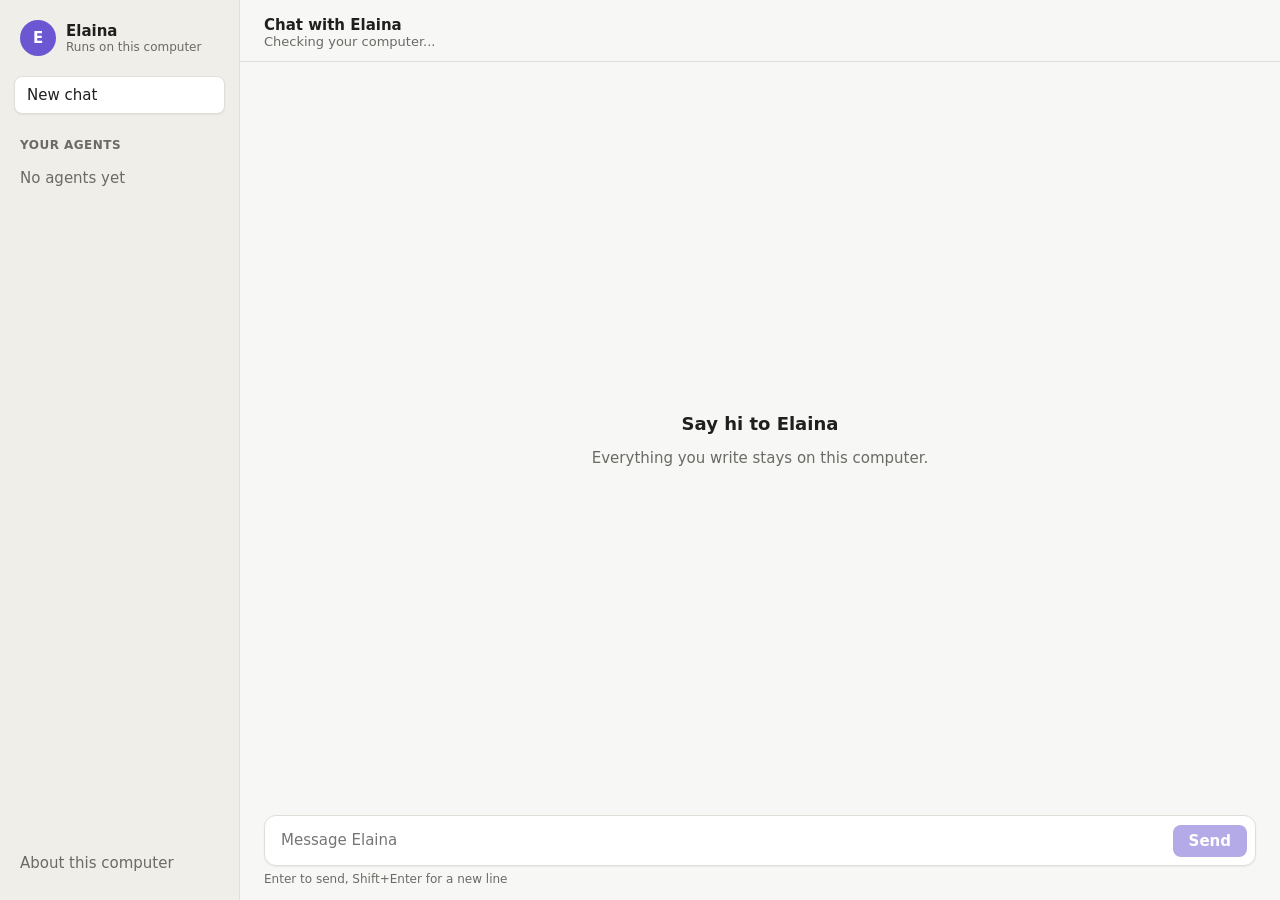
==== concierge/ui/web/index.html @ 96bae10e "Add desktop chat window (pywebview)" ====
<!doctype html>
<html lang="en">
<head>
  <meta charset="utf-8">
  <meta name="viewport" content="width=device-width, initial-scale=1">
  <title>Elaina</title>
  <link rel="stylesheet" href="style.css">
</head>
<body>
  <aside class="sidebar">
    <div class="brand">
      <div class="avatar" aria-hidden="true">E</div>
      <div>
        <div class="brand-name">Elaina</div>
        <div class="brand-sub">Runs on this computer</div>
      </div>
    </div>
    <button id="new-chat" class="sidebar-button" type="button">New chat</button>
    <h2 class="sidebar-heading">Your agents</h2>
    <ul id="agents" class="agents"><li class="muted">No agents yet</li></ul>
    <button id="about-open" class="sidebar-link" type="button">About this computer</button>
  </aside>

  <main class="chat">
    <header class="chat-header">
      <div class="chat-title">Chat with Elaina</div>
      <div id="model-line" class="chat-sub">Checking your computer...</div>
      <div id="note" class="note" hidden></div>
    </header>

    <section id="messages" class="messages" aria-live="polite">
      <div id="empty" class="empty">
        <p class="empty-title">Say hi to Elaina</p>
        <p>Everything you write stays on this computer.</p>
      </div>
    </section>

    <div id="progress" class="progress" hidden>
      <span class="spinner" aria-hidden="true"></span>
      <span id="progress-text"></span>
    </div>

    <form id="composer" class="composer">
      <textarea id="input" rows="1" placeholder="Message Elaina" aria-label="Message Elaina"></textarea>
      <button id="send" type="submit" disabled>Send</button>
    </form>
    <p class="hint">Enter to send, Shift+Enter for a new line</p>
  </main>

  <dialog id="about" class="about">
    <h2>About this computer</h2>
    <ul id="about-hardware"></ul>
    <dl>
      <dt>Recommended model</dt><dd id="about-recommended">-</dd>
      <dt>Elaina is using</dt><dd id="about-in-use">-</dd>
      <dt>Running on</dt><dd id="about-device">-</dd>
    </dl>
    <form method="dialog"><button type="submit">Close</button></form>
  </dialog>

  <script src="app.js"></script>
</body>
</html>
---- concierge/ui/web/style.css ----
:root {
  --bg: #f7f7f5;
  --panel: #ffffff;
  --sidebar: #efeee9;
  --text: #1f1f1d;
  --muted: #6b6a65;
  --border: #e0ded7;
  --accent: #6b57d1;
  --accent-hover: #5a47bd;
  --accent-text: #ffffff;
  --accent-soft: #ece8fb;
  --error-bg: #fdecea;
  --error-text: #9f2a20;
  --note-bg: #fff4d6;
  --note-text: #6f5200;
  --shadow: 0 1px 2px rgba(0, 0, 0, 0.06);
  color-scheme: light;
  font-family: "Segoe UI", system-ui, -apple-system, sans-serif;
  font-size: 15px;
}

/* Follows the Windows light or dark setting. */
@media (prefers-color-scheme: dark) {
  :root {
    --bg: #1c1c1e;
    --panel: #2a2a2d;
    --sidebar: #161618;
    --text: #ececea;
    --muted: #a09f9a;
    --border: #3a3a3e;
    --accent: #8f7ff0;
    --accent-hover: #a194f4;
    --accent-text: #15121f;
    --accent-soft: #2f2a47;
    --error-bg: #3d2220;
    --error-text: #f2b3ab;
    --note-bg: #3a3220;
    --note-text: #f0d48c;
    --shadow: none;
    color-scheme: dark;
  }
}

* {
  box-sizing: border-box;
}

html,
body {
  height: 100%;
  margin: 0;
}

body {
  display: grid;
  grid-template-columns: 240px 1fr;
  /* One row exactly as tall as the window, so the messages scroll inside it. */
  grid-template-rows: minmax(0, 1fr);
  background: var(--bg);
  color: var(--text);
  overflow: hidden;
}

button {
  font: inherit;
  cursor: pointer;
}

button:disabled {
  cursor: default;
  opacity: 0.5;
}

/* ------------------------------------------------------------ sidebar */

.sidebar {
  display: flex;
  flex-direction: column;
  gap: 8px;
  padding: 20px 14px;
  background: var(--sidebar);
  border-right: 1px solid var(--border);
  min-height: 0;
}

.brand {
  display: flex;
  align-items: center;
  gap: 10px;
  padding: 0 6px 12px;
}

.avatar {
  display: grid;
  place-items: center;
  width: 36px;
  height: 36px;
  border-radius: 50%;
  background: var(--accent);
  color: var(--accent-text);
  font-weight: 600;
}

.brand-name {
  font-weight: 600;
}

.brand-sub {
  color: var(--muted);
  font-size: 12px;
}

.sidebar-button {
  padding: 9px 12px;
  border: 1px solid var(--border);
  border-radius: 8px;
  background: var(--panel);
  color: var(--text);
  text-align: left;
  box-shadow: var(--shadow);
}

.sidebar-button:hover:not(:disabled) {
  border-color: var(--accent);
}

.sidebar-heading {
  margin: 16px 6px 2px;
  color: var(--muted);
  font-size: 12px;
  font-weight: 600;
  text-transform: uppercase;
  letter-spacing: 0.04em;
}

.agents {
  flex: 1;
  margin: 0;
  padding: 0;
  list-style: none;
  overflow-y: auto;
}

.agents li {
  padding: 7px 6px;
  border-radius: 6px;
  overflow: hidden;
  text-overflow: ellipsis;
  white-space: nowrap;
}

.agent::before {
  content: "●";
  margin-right: 8px;
  color: var(--accent);
  font-size: 9px;
  vertical-align: middle;
}

.muted {
  color: var(--muted);
}

.sidebar-link {
  padding: 8px 6px;
  border: 0;
  background: none;
  color: var(--muted);
  text-align: left;
}

.sidebar-link:hover {
  color: var(--text);
}

/* --------------------------------------------------------------- chat */

.chat {
  display: flex;
  flex-direction: column;
  min-width: 0;
  min-height: 0;
}

.chat-header {
  padding: 16px 24px 12px;
  border-bottom: 1px solid var(--border);
}

.chat-title {
  font-weight: 600;
}

.chat-sub {
  color: var(--muted);
  font-size: 13px;
}

.note {
  margin-top: 8px;
  padding: 6px 10px;
  border-radius: 6px;
  background: var(--note-bg);
  color: var(--note-text);
  font-size: 13px;
}

.messages {
  flex: 1;
  display: flex;
  flex-direction: column;
  gap: 10px;
  padding: 20px 24px;
  overflow-y: auto;
}

.empty {
  margin: auto;
  color: var(--muted);
  text-align: center;
}

.empty-title {
  margin-bottom: 4px;
  color: var(--text);
  font-size: 18px;
  font-weight: 600;
}

.row {
  display: flex;
  flex-direction: column;
  max-width: 78%;
}

.row.user {
  align-self: flex-end;
  align-items: flex-end;
}

.row.elaina,
.row.error {
  align-self: flex-start;
  align-items: flex-start;
}

.bubble {
  padding: 9px 13px;
  border-radius: 14px;
  line-height: 1.45;
  white-space: pre-wrap;
  overflow-wrap: anywhere;
}

.bubble.user {
  border-bottom-right-radius: 4px;
  background: var(--accent);
  color: var(--accent-text);
}

.bubble.elaina {
  border: 1px solid var(--border);
  border-bottom-left-radius: 4px;
  background: var(--panel);
  box-shadow: var(--shadow);
}

.bubble.error {
  border-bottom-left-radius: 4px;
  background: var(--error-bg);
  color: var(--error-text);
}

/* The "..." Elaina shows while she starts her reply. */
.typing {
  display: flex;
  gap: 4px;
  padding: 13px 14px;
}

.typing span {
  width: 6px;
  height: 6px;
  border-radius: 50%;
  background: var(--muted);
  animation: blink 1.2s infinite ease-in-out;
}

.typing span:nth-child(2) {
  animation-delay: 0.2s;
}

.typing span:nth-child(3) {
  animation-delay: 0.4s;
}

@keyframes blink {
  0%, 80%, 100% {
    opacity: 0.25;
  }
  40% {
    opacity: 1;
  }
}

.choices {
  display: flex;
  flex-wrap: wrap;
  gap: 6px;
  margin-top: 8px;
}

.choice {
  padding: 6px 12px;
  border: 1px solid var(--accent);
  border-radius: 999px;
  background: var(--panel);
  color: var(--accent);
}

.choice:hover:not(:disabled) {
  background: var(--accent-soft);
}

.choice.picked {
  background: var(--accent);
  color: var(--accent-text);
  opacity: 1;
}

/* An agent Elaina proposes, before the user creates it. */
.card {
  min-width: 300px;
  padding: 14px 16px;
  border: 1px solid var(--border);
  border-radius: 12px;
  background: var(--panel);
  box-shadow: var(--shadow);
}

.card-name {
  font-size: 16px;
  font-weight: 600;
}

.card-kind {
  margin-bottom: 6px;
  color: var(--muted);
  font-size: 13px;
}

.card-label {
  margin-top: 10px;
  color: var(--muted);
  font-size: 12px;
  font-weight: 600;
  text-transform: uppercase;
  letter-spacing: 0.04em;
}

.card-list {
  margin: 2px 0 0;
  padding-left: 18px;
}

.card-value {
  margin-top: 2px;
}

/* An agent's answer, with where it found it underneath. */
.result {
  padding: 12px 14px;
  border-left: 3px solid var(--accent);
  border-radius: 6px;
  background: var(--accent-soft);
}

.result-agent {
  margin-bottom: 4px;
  color: var(--accent);
  font-size: 12px;
  font-weight: 600;
}

.result-text {
  line-height: 1.45;
  white-space: pre-wrap;
}

.sources {
  margin: 8px 0 0;
  padding-left: 18px;
  color: var(--muted);
  font-size: 12px;
}

/* ------------------------------------------------------------ bottom */

.progress {
  display: flex;
  align-items: center;
  gap: 8px;
  padding: 0 24px 8px;
  color: var(--muted);
  font-size: 13px;
}

.progress[hidden] {
  display: none;
}

.spinner {
  width: 12px;
  height: 12px;
  border: 2px solid var(--border);
  border-top-color: var(--accent);
  border-radius: 50%;
  animation: spin 0.8s linear infinite;
}

@keyframes spin {
  to {
    transform: rotate(360deg);
  }
}

.composer {
  display: flex;
  gap: 8px;
  margin: 0 24px;
  padding: 8px;
  border: 1px solid var(--border);
  border-radius: 12px;
  background: var(--panel);
  box-shadow: var(--shadow);
}

.composer:focus-within {
  border-color: var(--accent);
}

.composer textarea {
  flex: 1;
  padding: 6px 8px;
  border: 0;
  outline: none;
  background: none;
  color: var(--text);
  font: inherit;
  line-height: 1.4;
  resize: none;
}

.composer button {
  align-self: flex-end;
  padding: 7px 16px;
  border: 0;
  border-radius: 8px;
  background: var(--accent);
  color: var(--accent-text);
  font-weight: 600;
}

.composer button:hover:not(:disabled) {
  background: var(--accent-hover);
}

.hint {
  margin: 6px 24px 14px;
  color: var(--muted);
  font-size: 12px;
}

/* ------------------------------------------------------------- about */

.about {
  width: min(520px, 90vw);
  padding: 20px 24px;
  border: 1px solid var(--border);
  border-radius: 12px;
  background: var(--panel);
  color: var(--text);
}

.about::backdrop {
  background: rgba(0, 0, 0, 0.35);
}

.about h2 {
  margin: 0 0 10px;
  font-size: 17px;
}

.about ul {
  margin: 0 0 14px;
  padding-left: 18px;
  line-height: 1.6;
}

.about dl {
  display: grid;
  grid-template-columns: max-content 1fr;
  gap: 4px 14px;
  margin: 0 0 16px;
}

.about dt {
  color: var(--muted);
}

.about dd {
  margin: 0;
}

.about form {
  text-align: right;
}

.about button {
  padding: 7px 16px;
  border: 0;
  border-radius: 8px;
  background: var(--accent);
  color: var(--accent-text);
}
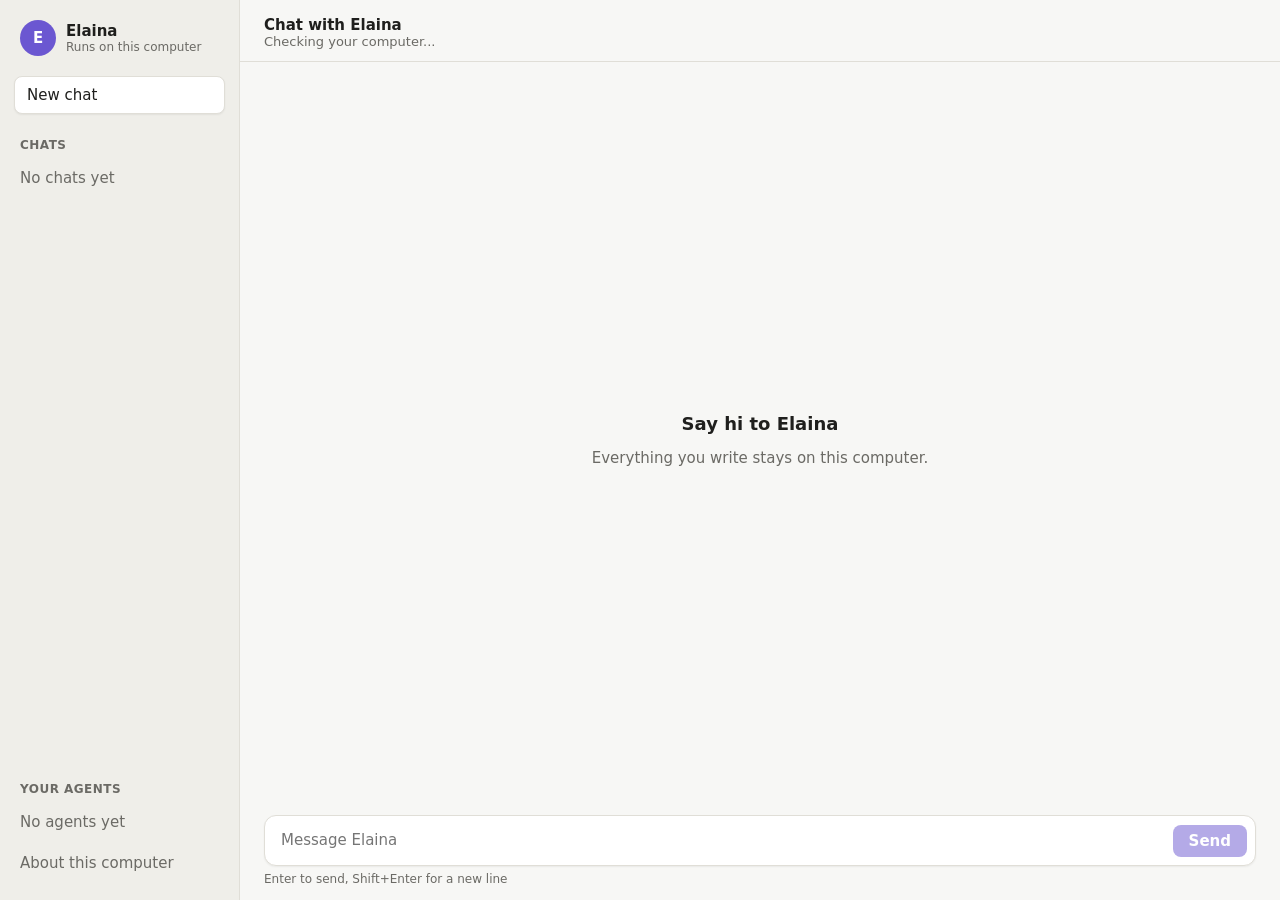
==== commit e15cf576: "V0.1 Added deleting agents and new context window" ====
--- a/concierge/ui/web/index.html
+++ b/concierge/ui/web/index.html
@@ -16,6 +16,8 @@
       </div>
     </div>
     <button id="new-chat" class="sidebar-button" type="button">New chat</button>
+    <h2 class="sidebar-heading">Chats</h2>
+    <ul id="chats" class="chats"><li class="muted">No chats yet</li></ul>
     <h2 class="sidebar-heading">Your agents</h2>
     <ul id="agents" class="agents"><li class="muted">No agents yet</li></ul>
     <button id="about-open" class="sidebar-link" type="button">About this computer</button>
--- a/concierge/ui/web/style.css
+++ b/concierge/ui/web/style.css
@@ -133,28 +133,93 @@
   letter-spacing: 0.04em;
 }
 
+.chats,
 .agents {
-  flex: 1;
   margin: 0;
   padding: 0;
   list-style: none;
   overflow-y: auto;
 }
 
+/* Chats take the free space; agents keep a share of it below. */
+.chats {
+  flex: 1;
+  min-height: 60px;
+}
+
+.agents {
+  flex: 0 1 auto;
+  max-height: 32%;
+}
+
+.chats li,
 .agents li {
+  display: flex;
+  align-items: center;
+  gap: 2px;
+  border-radius: 6px;
+}
+
+.chats li.muted,
+.agents li.muted {
   padding: 7px 6px;
+}
+
+.item-main {
+  flex: 1;
+  min-width: 0;
+  padding: 7px 6px;
+  border: 0;
   border-radius: 6px;
+  background: none;
+  color: var(--text);
+  font: inherit;
+  text-align: left;
   overflow: hidden;
   text-overflow: ellipsis;
   white-space: nowrap;
 }
 
-.agent::before {
+.item-main:hover:not(:disabled) {
+  background: var(--accent-soft);
+}
+
+.chats li.current .item-main {
+  background: var(--accent-soft);
+  font-weight: 600;
+}
+
+.agent .item-main::before {
   content: "●";
   margin-right: 8px;
   color: var(--accent);
   font-size: 9px;
   vertical-align: middle;
+}
+
+/* Shown on hover so the lists stay calm; always reachable by keyboard. */
+.item-delete {
+  flex: none;
+  padding: 4px 8px;
+  border: 0;
+  border-radius: 6px;
+  background: none;
+  color: var(--muted);
+  font: inherit;
+  font-size: 13px;
+  opacity: 0;
+}
+
+li:hover .item-delete,
+.item-delete:focus-visible,
+.item-delete.confirm {
+  opacity: 1;
+}
+
+.item-delete:hover:not(:disabled),
+.item-delete.confirm {
+  color: var(--error-text);
+  background: var(--error-bg);
 }
 
 .muted {
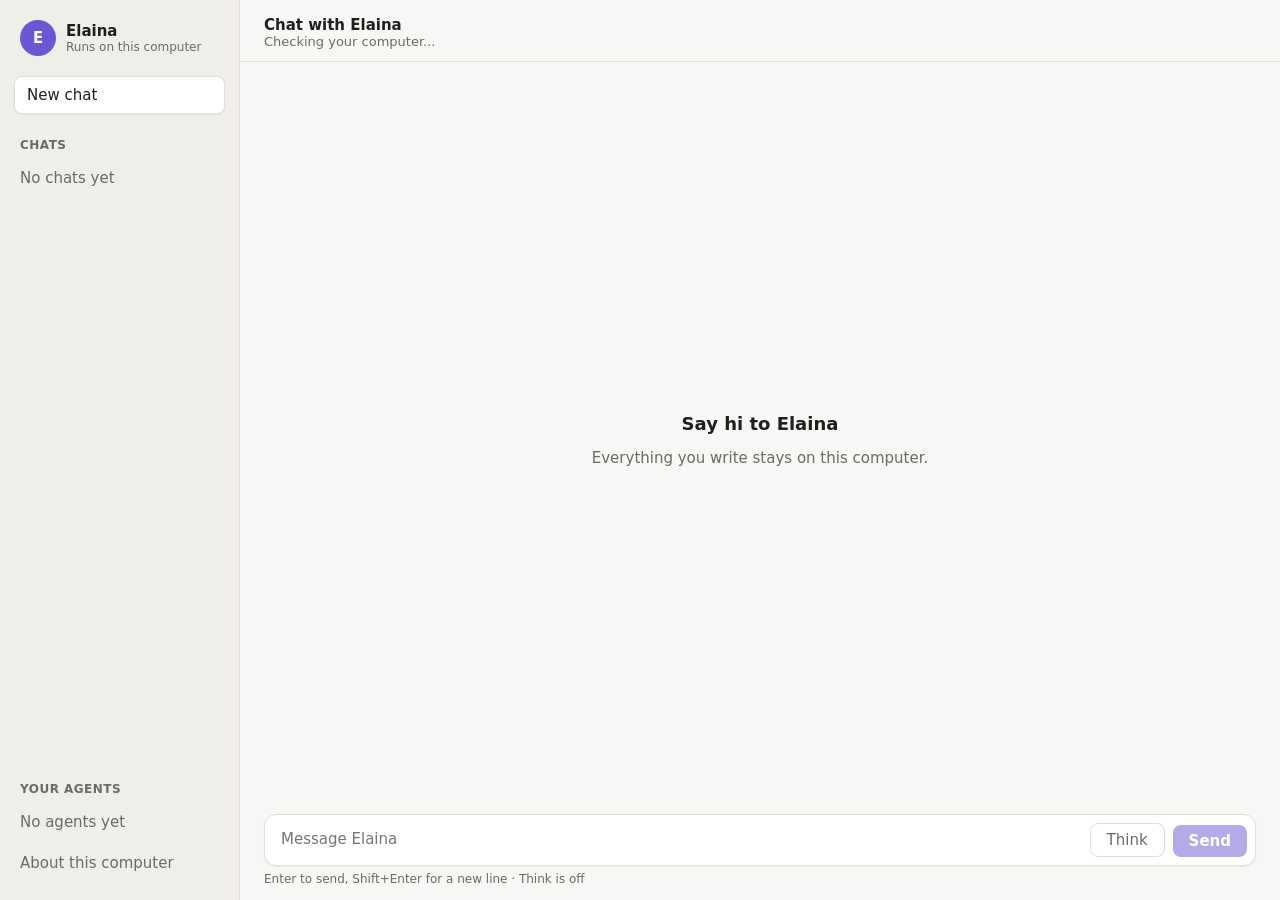
==== commit 43d3368b: "V0.1 agent creation (not completed)" ====
--- a/concierge/ui/web/index.html
+++ b/concierge/ui/web/index.html
@@ -44,9 +44,11 @@
 
     <form id="composer" class="composer">
       <textarea id="input" rows="1" placeholder="Message Elaina" aria-label="Message Elaina"></textarea>
+      <button id="think" class="think-toggle" type="button" aria-pressed="false"
+              title="Elaina shows her full thinking before answering. Much slower (about 20 seconds).">Think</button>
       <button id="send" type="submit" disabled>Send</button>
     </form>
-    <p class="hint">Enter to send, Shift+Enter for a new line</p>
+    <p class="hint">Enter to send, Shift+Enter for a new line · <span id="think-hint">Think is off</span></p>
   </main>
 
   <dialog id="about" class="about">
--- a/concierge/ui/web/style.css
+++ b/concierge/ui/web/style.css
@@ -197,6 +197,39 @@
   vertical-align: middle;
 }
 
+/* On/off pill for agents that work outside the chat while switched on. */
+.item-main:has(.switch) {
+  display: flex;
+  align-items: center;
+  gap: 8px;
+}
+
+.item-name {
+  flex: 1;
+  min-width: 0;
+  overflow: hidden;
+  text-overflow: ellipsis;
+}
+
+.switch {
+  flex: none;
+  padding: 0 8px;
+  border-radius: 999px;
+  font-size: 11px;
+  font-weight: 600;
+  line-height: 18px;
+}
+
+.switch.on {
+  background: var(--accent);
+  color: var(--accent-text);
+}
+
+.switch.off {
+  border: 1px solid var(--border);
+  color: var(--muted);
+}
+
 /* Shown on hover so the lists stay calm; always reachable by keyboard. */
 .item-delete {
   flex: none;
@@ -430,6 +463,61 @@
 
 .card-value {
   margin-top: 2px;
+}
+
+/* Elaina's answer to "could you make a helper that...?". */
+.idea-steps {
+  display: grid;
+  gap: 6px;
+  margin: 6px 0 0;
+  padding: 0;
+  list-style: none;
+}
+
+.idea-step {
+  display: flex;
+  align-items: baseline;
+  gap: 8px;
+}
+
+.idea-status {
+  flex: none;
+  min-width: 92px;
+  padding: 1px 8px;
+  border-radius: 999px;
+  font-size: 12px;
+  text-align: center;
+}
+
+.idea-status.ready {
+  background: var(--accent-soft);
+  color: var(--accent);
+}
+
+.idea-status.not_built {
+  background: var(--note-bg);
+  color: var(--note-text);
+}
+
+.idea-status.not_possible {
+  background: var(--error-bg);
+  color: var(--error-text);
+}
+
+.idea-status.unclear {
+  border: 1px solid var(--border);
+  color: var(--muted);
+}
+
+.idea-note {
+  display: block;
+  color: var(--muted);
+  font-size: 12px;
+}
+
+.idea-verdict {
+  margin-top: 10px;
+  font-weight: 600;
 }
 
 /* An agent's answer, with where it found it underneath. */
@@ -530,6 +618,92 @@
   background: var(--accent-hover);
 }
 
+/* The Think button: a quiet toggle next to Send. */
+.composer button.think-toggle {
+  border: 1px solid var(--border);
+  background: none;
+  color: var(--muted);
+  font-weight: 500;
+}
+
+.composer button.think-toggle:hover:not(:disabled) {
+  background: var(--accent-soft);
+}
+
+.composer button.think-toggle.on {
+  border-color: var(--accent);
+  background: var(--accent-soft);
+  color: var(--accent);
+}
+
+/* Elaina's thinking: faded, italic "fog" above her answer. */
+.thinking {
+  max-width: 640px;
+  color: var(--muted);
+  font-size: 13px;
+}
+
+.thinking-header {
+  padding: 2px 0;
+  border: 0;
+  background: none;
+  color: var(--muted);
+  font: inherit;
+  font-style: italic;
+  cursor: pointer;
+}
+
+.thinking-header::before {
+  content: "▸ ";
+}
+
+.thinking.open .thinking-header::before {
+  content: "▾ ";
+}
+
+.thinking.live .thinking-header::after {
+  content: "...";
+  animation: thinking-dots 1.2s steps(4) infinite;
+  display: inline-block;
+  overflow: hidden;
+  vertical-align: bottom;
+  width: 0;
+}
+
+@keyframes thinking-dots {
+  to {
+    width: 1.2em;
+  }
+}
+
+.thinking-body {
+  display: none;
+  margin-top: 4px;
+  padding-left: 10px;
+  border-left: 2px solid var(--border);
+  font-style: italic;
+  line-height: 1.5;
+  white-space: pre-wrap;
+  max-height: 22em;
+  overflow-y: auto;
+}
+
+.thinking.open .thinking-body {
+  display: block;
+}
+
+/* While it streams, older lines fade into fog at the top. */
+.thinking.live .thinking-body {
+  max-height: 9em;
+  scrollbar-width: none;
+  -webkit-mask-image: linear-gradient(to bottom, transparent 0, black 3em);
+  mask-image: linear-gradient(to bottom, transparent 0, black 3em);
+}
+
+.thinking-step::before {
+  content: "· ";
+}
+
 .hint {
   margin: 6px 24px 14px;
   color: var(--muted);
